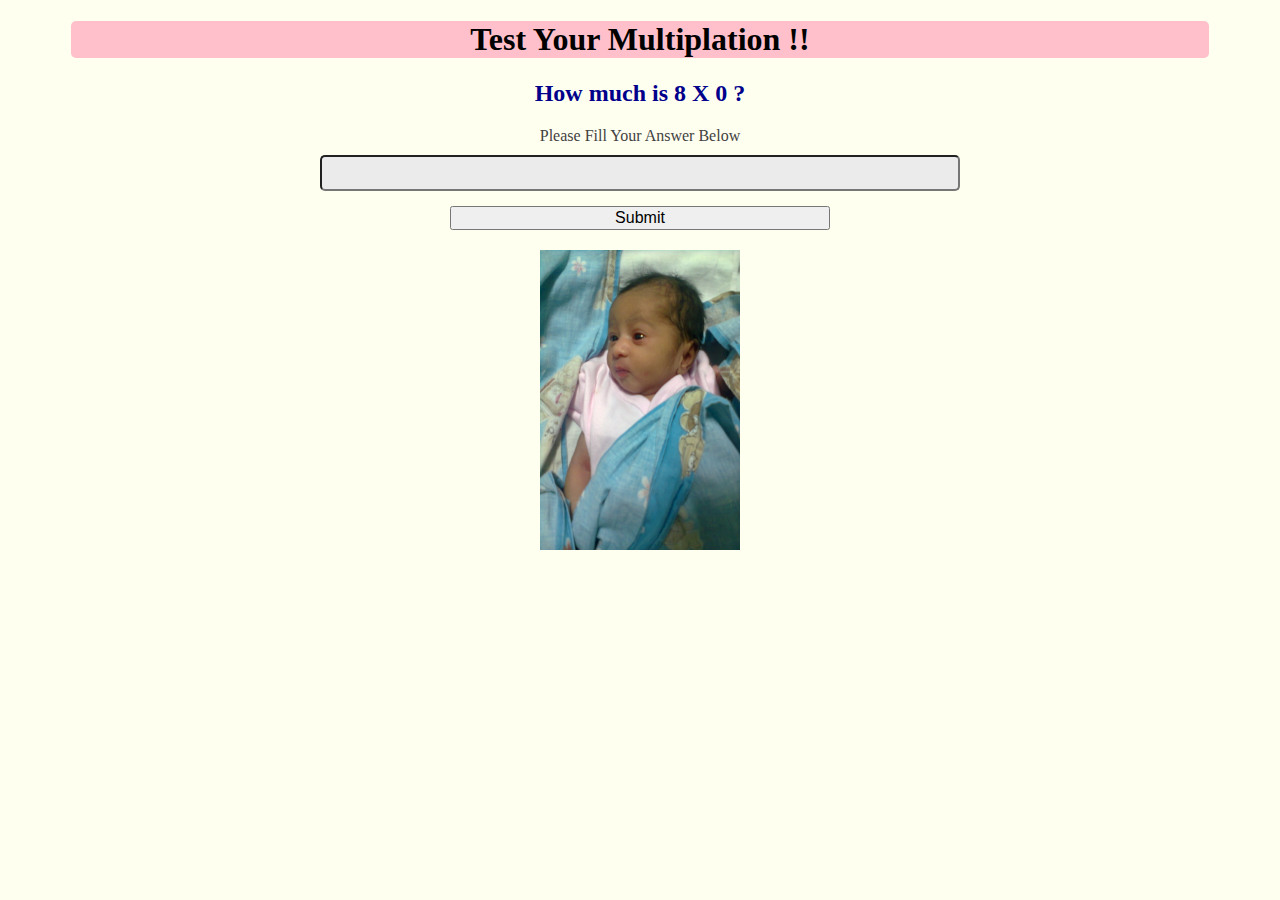
==== Custom/index.html @ 114d5021 "table commit" ====
<!DOCTYPE html>
<html>
<head>
  <meta charset="utf-8">
  <link rel="stylesheet" href="styles.css">
  <title>Tables</title>
</head>
<body id="body">
  <div class="head-box">
  <h1 class="head">Test Your Multiplation !!</h1>
</div>
  <h2 id="question"></h2>
<form>
  <label class="label" for="answer">Please Fill Your Answer Below </label><br>
  <input name="answer" id="answer"><br>
  <button id="submit">Submit</button>
</form>
  <h2 id="msg"></h2>
  <img src="Photo0014.jpg" class="image" width="200" height="300">
  <script src="script.js"></script>
</body>
</html>
---- Custom/styles.css ----
.head{
    background-color: pink;
    border-radius: 5px;
    text-align: center;
    padding-left: 3%;
    padding-right: 3%;
}
#body{
    background-color: ivory;
}
.head-box{
    width: 90%;
    padding-left: 5%;
    padding-right: 5%;
}
#question{
    text-align: center;
    color: darkblue;
}
.label{
    color: #424242;
    text-align: center;
}
form{
    text-align: center;
}
#answer{
    background-color: #ebebeb;
    margin-top: 10px;
    width: 50%;
    height: 30px;
    border-radius: 5px;
}
#submit{
    margin-top: 15px;
    width: 30%;
    color: black;
    font-size: medium;
}
.image{
    display: block;
  margin-left: auto;
  margin-right: auto;
}
#msg{
    text-align: center;
}
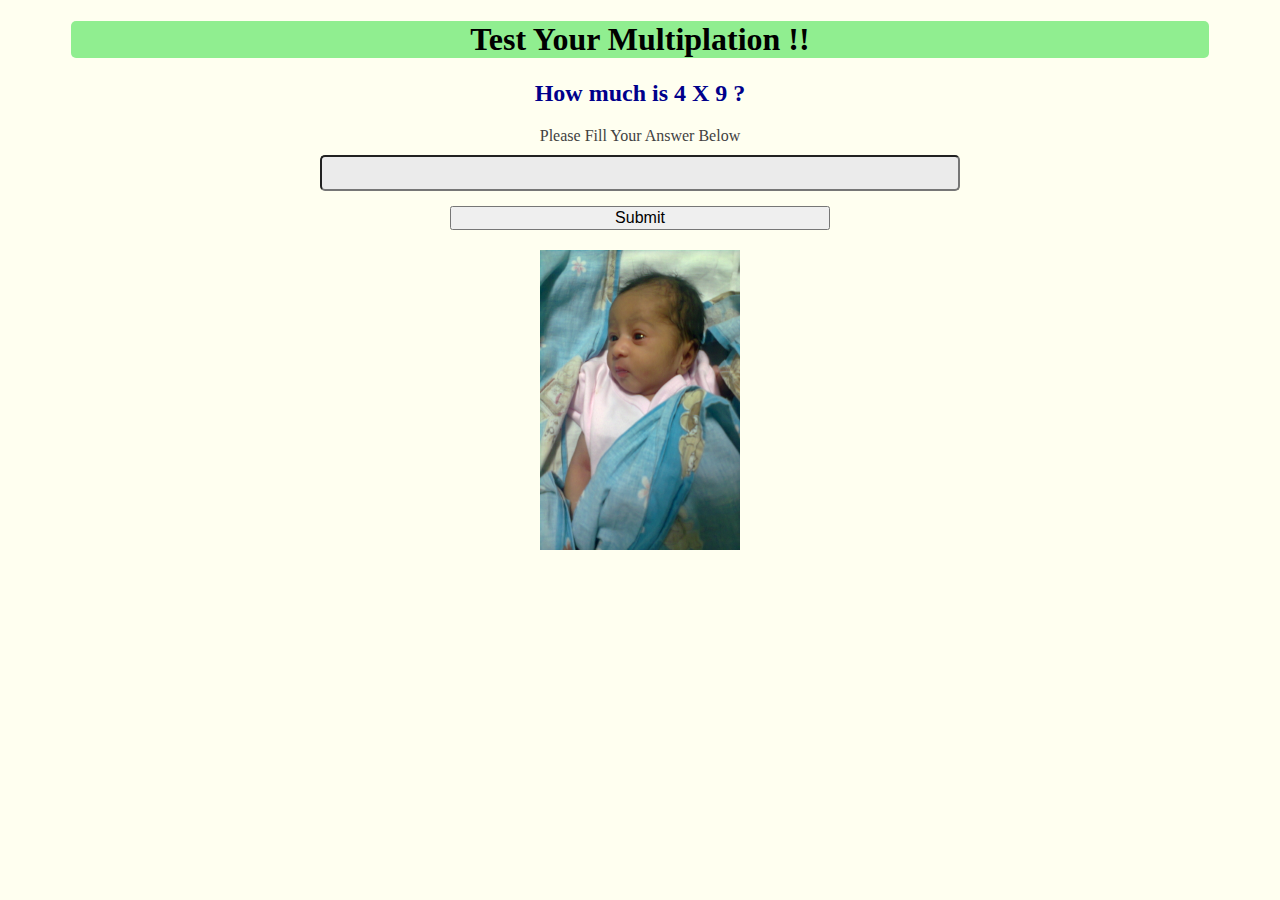
==== commit 037b0106: "final" ====
--- a/Custom/index.html
+++ b/Custom/index.html
@@ -2,6 +2,7 @@
 <html>
 <head>
   <meta charset="utf-8">
+  <meta name="viewport" content="width=device-width, initial-scale=1">
   <link rel="stylesheet" href="styles.css">
   <title>Tables</title>
 </head>
--- a/Custom/styles.css
+++ b/Custom/styles.css
@@ -44,4 +44,9 @@
 }
 #msg{
     text-align: center;
-}+}
+@media screen and (min-width: 480px) {
+    .head {
+      background-color: lightgreen;
+    }
+  }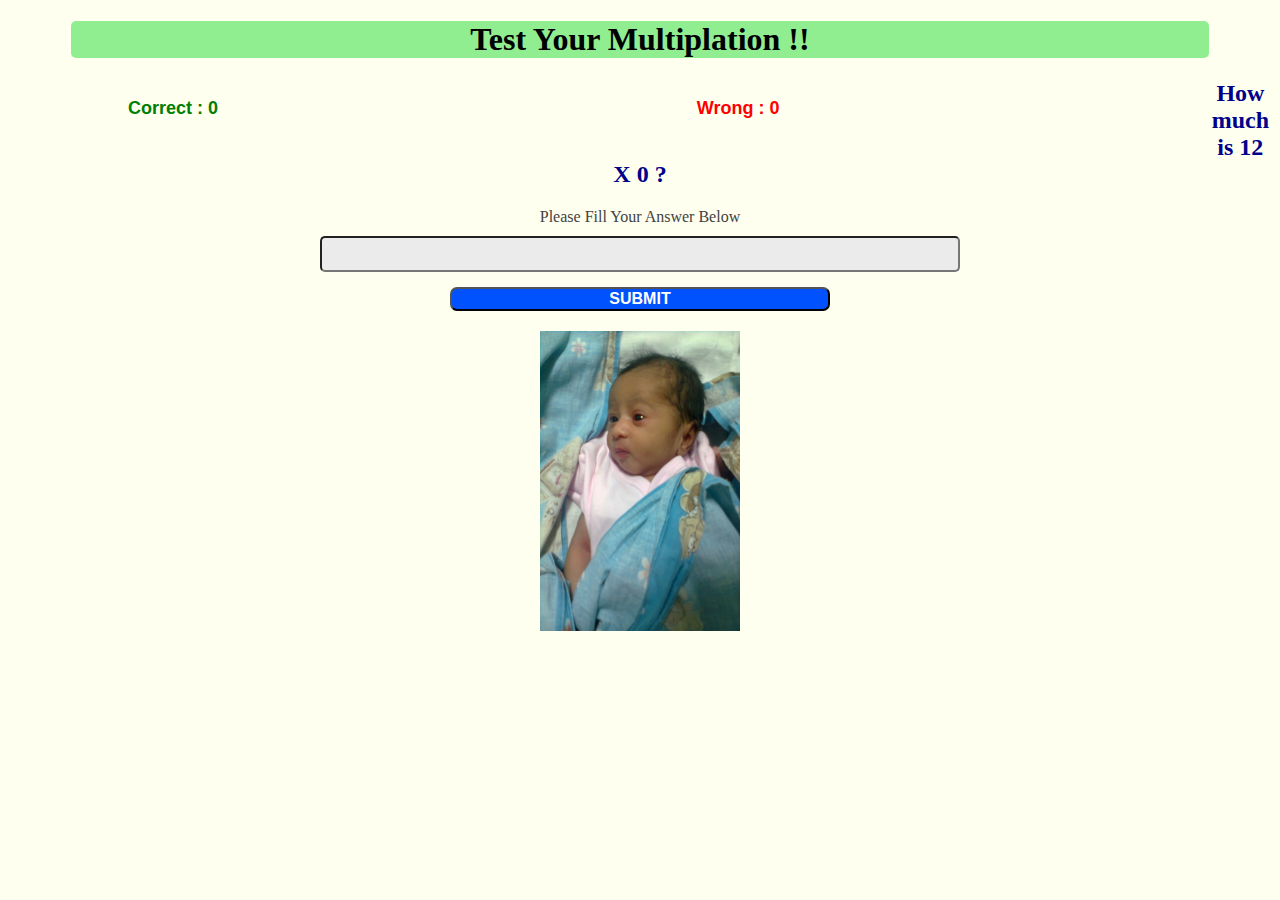
==== commit a225dca7: "added counter" ====
--- a/Custom/index.html
+++ b/Custom/index.html
@@ -10,6 +10,11 @@
   <div class="head-box">
   <h1 class="head">Test Your Multiplation !!</h1>
 </div>
+  
+  <div class="resultcont">
+    <p class="resultcount" id="textcorrect">Correct : <span id="cro">0</span></p>
+    <p class="resultcount" id="textwrong">Wrong : <span id="wro">0</span></p>
+  </div>
   <h2 id="question"></h2>
 <form>
   <label class="label" for="answer">Please Fill Your Answer Below </label><br>
--- a/Custom/styles.css
+++ b/Custom/styles.css
@@ -32,10 +32,16 @@
     border-radius: 5px;
 }
 #submit{
+    color: white;
+    font-weight: 900;
+    font-family: sans-serif;
+    border-radius: 7px;
+    text-transform: UPPERCASE;
+    background-color: #0052ff;
     margin-top: 15px;
     width: 30%;
-    color: black;
     font-size: medium;
+    
 }
 .image{
     display: block;
@@ -49,4 +55,25 @@
     .head {
       background-color: lightgreen;
     }
-  }+  }
+.resultcount{
+    box-sizing:border-box;
+    width: 45%;
+    float: left;
+    font-size: large;
+    margin-left: 5%;
+    font-family: Arial, Helvetica, sans-serif;
+    font-weight: 700;
+    
+}
+.resultcont{
+    width: 90%;
+    padding-left: 5%;
+    padding-right: 5%;
+}
+#textcorrect{
+    color: green;
+}
+#textwrong{
+    color: red;
+}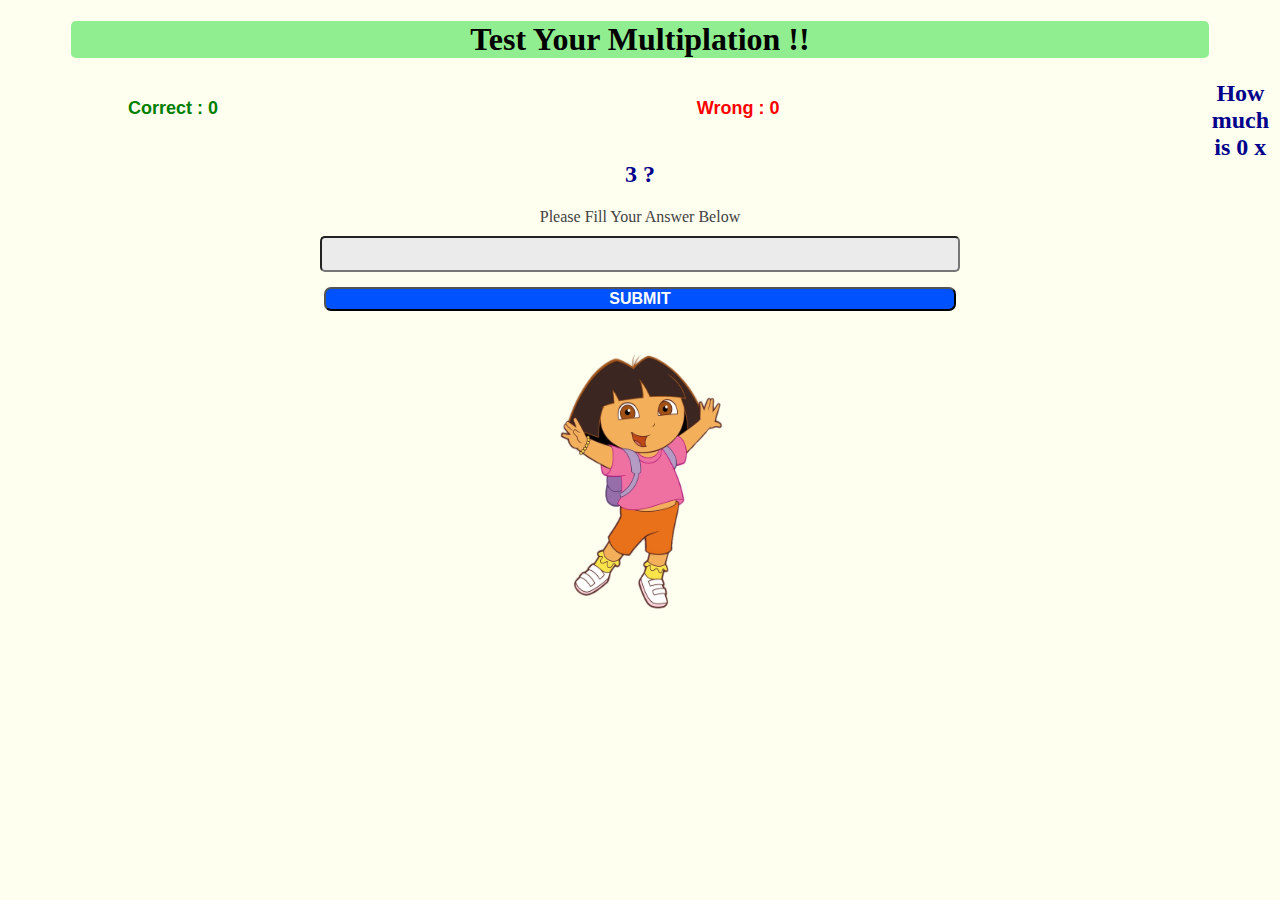
==== commit 107bb6e1: "images update" ====
--- a/Custom/index.html
+++ b/Custom/index.html
@@ -22,7 +22,7 @@
   <button id="submit">Submit</button>
 </form>
   <h2 id="msg"></h2>
-  <img src="Photo0014.jpg" class="image" width="200" height="300">
+  <img id="imager" src="success2.webp" class="image" width="200" height="300">
   <script src="script.js"></script>
 </body>
 </html>
--- a/Custom/styles.css
+++ b/Custom/styles.css
@@ -39,7 +39,7 @@
     text-transform: UPPERCASE;
     background-color: #0052ff;
     margin-top: 15px;
-    width: 30%;
+    width: 50%;
     font-size: medium;
     
 }
@@ -76,4 +76,4 @@
 }
 #textwrong{
     color: red;
-}+}
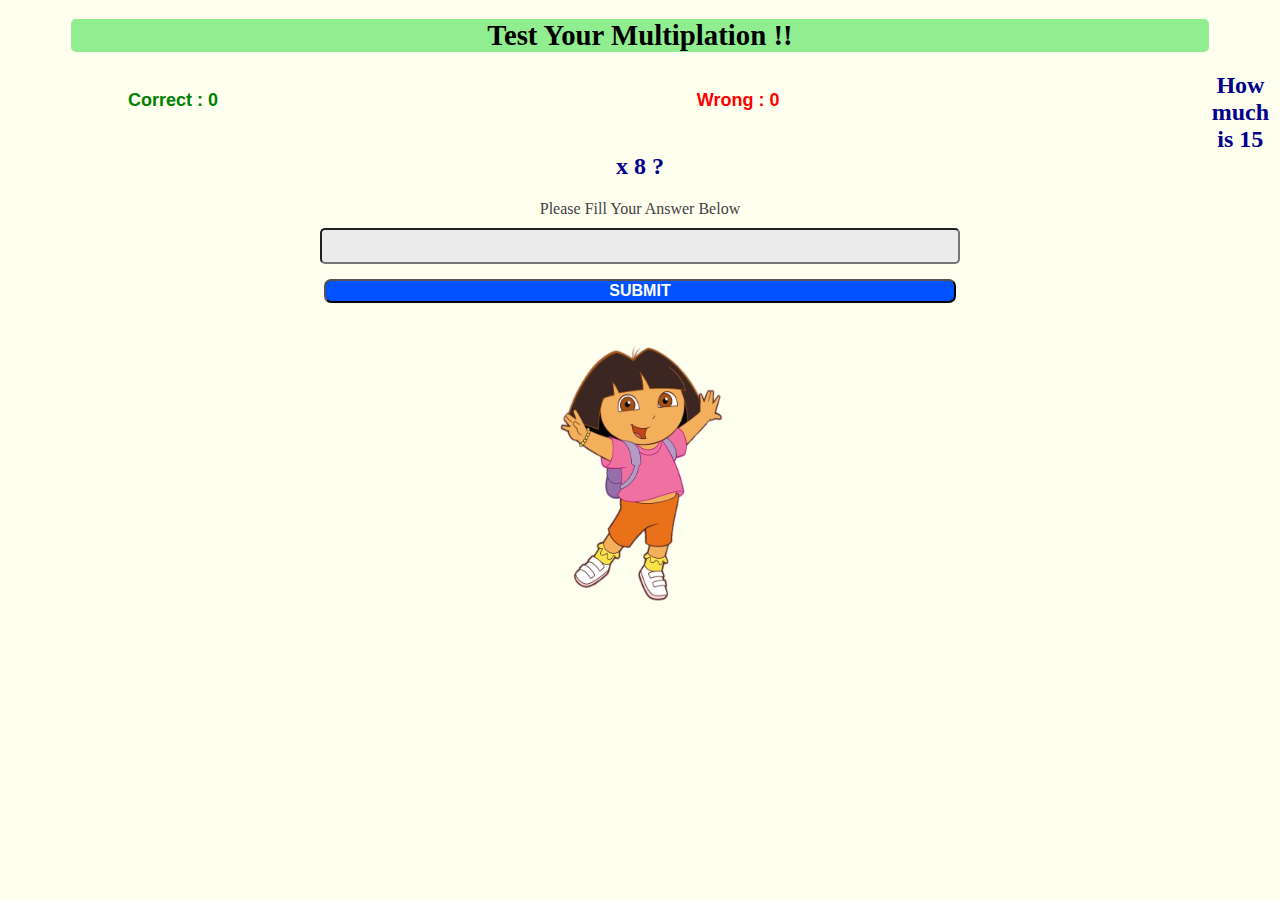
==== commit 0fd61b1b: "number pad" ====
--- a/Custom/index.html
+++ b/Custom/index.html
@@ -10,7 +10,6 @@
   <div class="head-box">
   <h1 class="head">Test Your Multiplation !!</h1>
 </div>
-  
   <div class="resultcont">
     <p class="resultcount" id="textcorrect">Correct : <span id="cro">0</span></p>
     <p class="resultcount" id="textwrong">Wrong : <span id="wro">0</span></p>
@@ -18,7 +17,7 @@
   <h2 id="question"></h2>
 <form>
   <label class="label" for="answer">Please Fill Your Answer Below </label><br>
-  <input name="answer" id="answer"><br>
+  <input name="answer" id="answer" type="text" pattern="\d*"><br>
   <button id="submit">Submit</button>
 </form>
   <h2 id="msg"></h2>
--- a/Custom/styles.css
+++ b/Custom/styles.css
@@ -4,6 +4,8 @@
     text-align: center;
     padding-left: 3%;
     padding-right: 3%;
+    font-size: 1.8rem;
+
 }
 #body{
     background-color: ivory;
@@ -77,3 +79,65 @@
 #textwrong{
     color: red;
 }
+/* The switch - the box around the slider */
+.switch {
+    position: relative;
+    display: inline-block;
+    width: 60px;
+    height: 34px;
+  }
+  
+  /* Hide default HTML checkbox */
+  .switch input {
+    opacity: 0;
+    width: 0;
+    height: 0;
+  }
+  
+  /* The slider */
+  .slider {
+    position: absolute;
+    cursor: pointer;
+    top: 0;
+    left: 0;
+    right: 0;
+    bottom: 0;
+    background-color: #ccc;
+    -webkit-transition: .4s;
+    transition: .4s;
+  }
+  
+  .slider:before {
+    position: absolute;
+    content: "";
+    height: 26px;
+    width: 26px;
+    left: 4px;
+    bottom: 4px;
+    background-color: white;
+    -webkit-transition: .4s;
+    transition: .4s;
+  }
+  
+  input:checked + .slider {
+    background-color: #2196F3;
+  }
+  
+  input:focus + .slider {
+    box-shadow: 0 0 1px #2196F3;
+  }
+  
+  input:checked + .slider:before {
+    -webkit-transform: translateX(26px);
+    -ms-transform: translateX(26px);
+    transform: translateX(26px);
+  }
+  
+  /* Rounded sliders */
+  .slider.round {
+    border-radius: 34px;
+  }
+  
+  .slider.round:before {
+    border-radius: 50%;
+  }
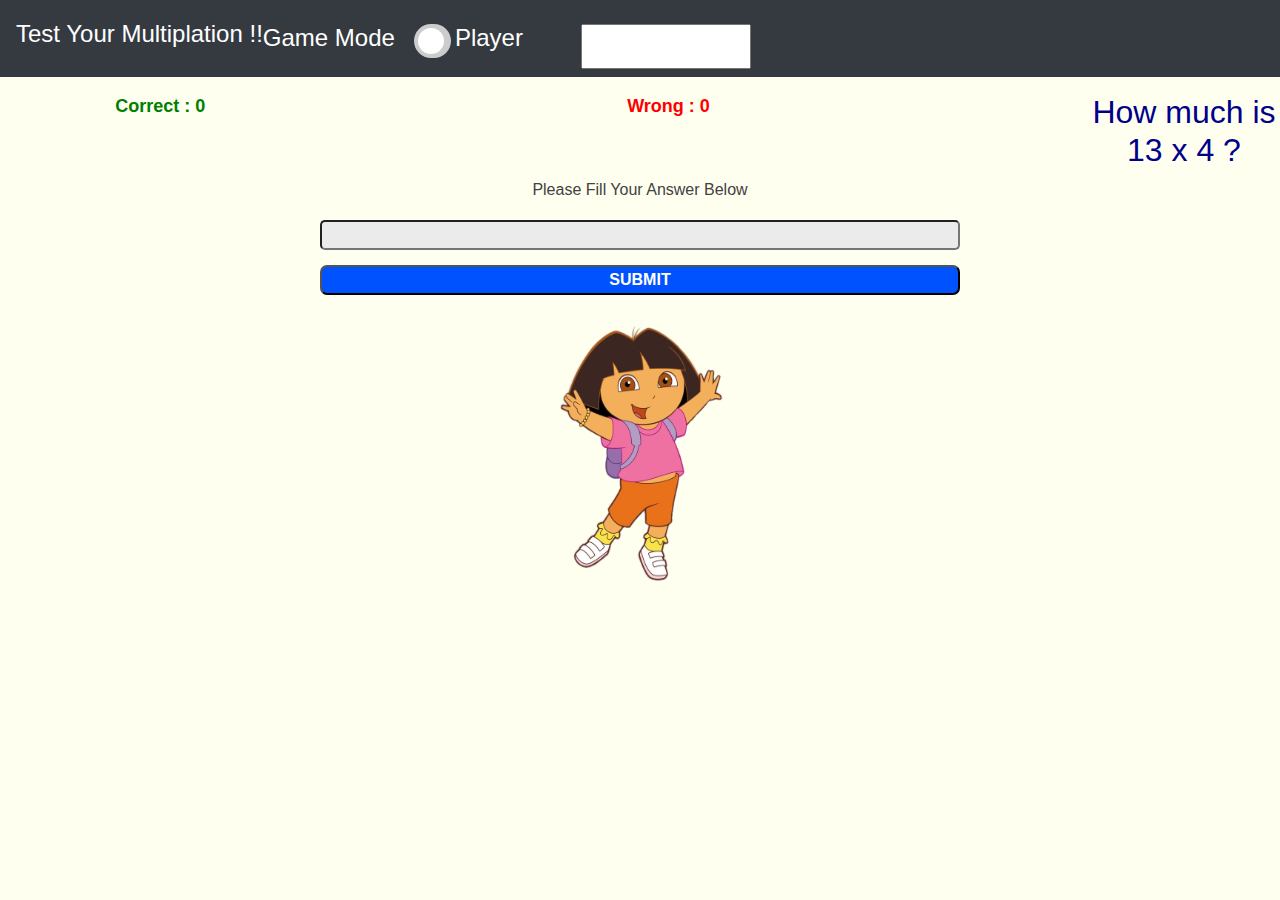
==== commit 83004155: "custom name" ====
--- a/Custom/index.html
+++ b/Custom/index.html
@@ -3,13 +3,35 @@
 <head>
   <meta charset="utf-8">
   <meta name="viewport" content="width=device-width, initial-scale=1">
+  <link rel="stylesheet" href="https://cdn.jsdelivr.net/npm/bootstrap@4.0.0/dist/css/bootstrap.min.css" integrity="sha384-Gn5384xqQ1aoWXA+058RXPxPg6fy4IWvTNh0E263XmFcJlSAwiGgFAW/dAiS6JXm" crossorigin="anonymous">
   <link rel="stylesheet" href="styles.css">
   <title>Tables</title>
 </head>
 <body id="body">
-  <div class="head-box">
-  <h1 class="head">Test Your Multiplation !!</h1>
-</div>
+  
+  <nav class="navbar navbar-expand-lg bg-dark navbar-dark mb-3">
+    <h4 class="text-white">Test Your Multiplation !!</h4>
+    <button class="navbar-toggler" type="button" data-toggle="collapse" data-target="#navbarSupportedContent" aria-controls="navbarSupportedContent" aria-expanded="false" aria-label="Toggle navigation">
+      <span class="navbar-toggler-icon"></span>
+    </button>
+  
+    <div class="collapse navbar-collapse" id="navbarSupportedContent">
+      <ul class="navbar-nav mr-auto">
+        <li class="nav-item row active mt-3">
+          <label class="col-9"> <h4 class="text-white">Game Mode</h4></label>
+          <label class="switch col-2">
+            <input type="checkbox">
+            <span class="slider round"></span>
+          </label>
+        </li>
+        <li class="nav-item row active mt-3">
+          <label class="col-5"><h4 class="text-white">Player </h4></label>
+          <input class="col-6" type="text" id="playername">
+        </li>
+      </ul>
+    </div>
+  </nav>
+
   <div class="resultcont">
     <p class="resultcount" id="textcorrect">Correct : <span id="cro">0</span></p>
     <p class="resultcount" id="textwrong">Wrong : <span id="wro">0</span></p>
@@ -22,6 +44,14 @@
 </form>
   <h2 id="msg"></h2>
   <img id="imager" src="success2.webp" class="image" width="200" height="300">
+ <!-- jQuery library -->
+<script src="https://cdn.jsdelivr.net/npm/jquery@3.6.0/dist/jquery.slim.min.js"></script>
+
+<!-- Popper JS -->
+<script src="https://cdn.jsdelivr.net/npm/popper.js@1.16.1/dist/umd/popper.min.js"></script>
+
+<!-- Latest compiled JavaScript -->
+<script src="https://cdn.jsdelivr.net/npm/bootstrap@4.6.1/dist/js/bootstrap.bundle.min.js"></script>
   <script src="script.js"></script>
 </body>
 </html>
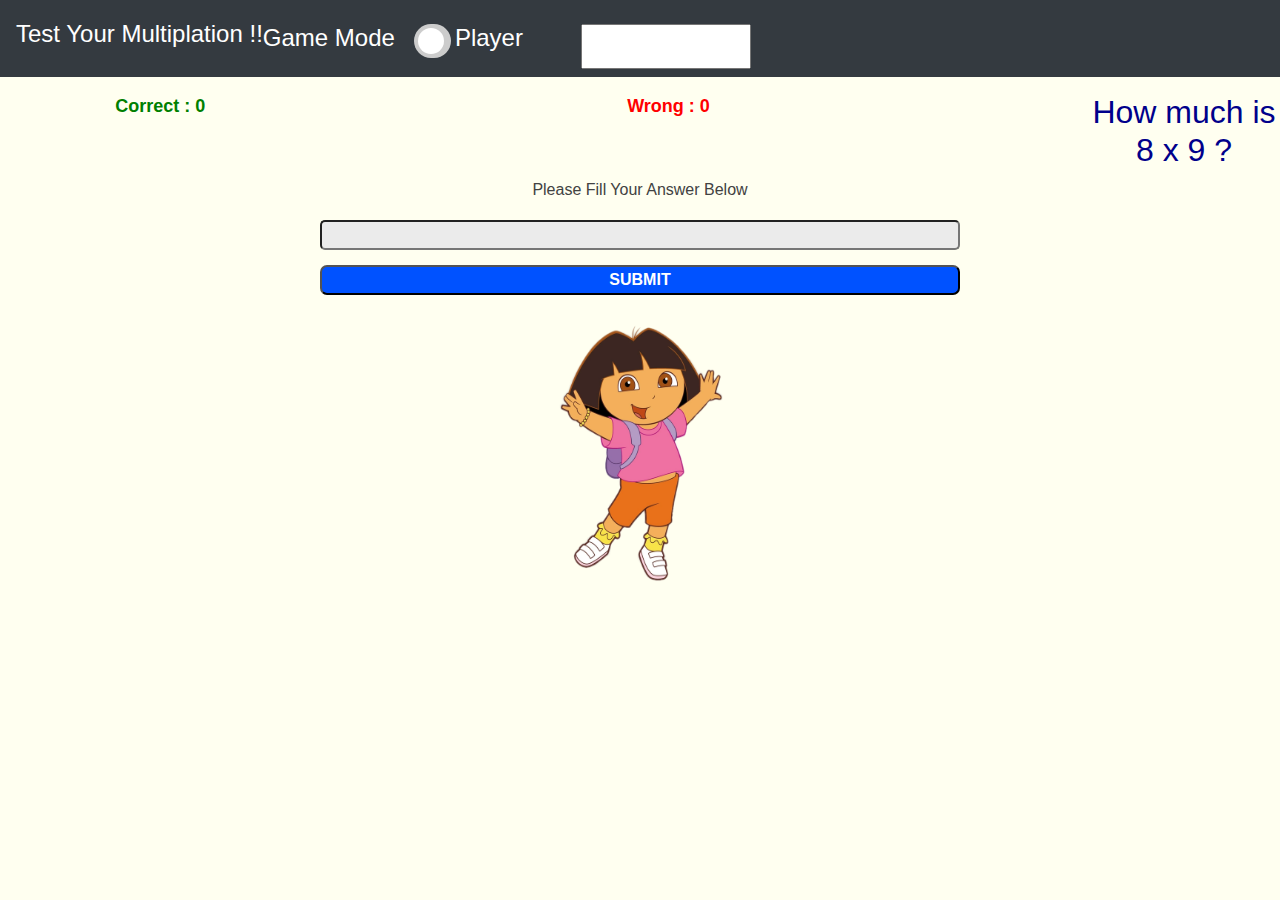
==== commit a20bda3d: "number update" ====
--- a/Custom/index.html
+++ b/Custom/index.html
@@ -39,7 +39,7 @@
   <h2 id="question"></h2>
 <form>
   <label class="label" for="answer">Please Fill Your Answer Below </label><br>
-  <input name="answer" id="answer" type="text" pattern="\d*"><br>
+  <input name="answer" id="answer" type="number" pattern="[0-9]*" inputmode="numeric"><br>
   <button id="submit">Submit</button>
 </form>
   <h2 id="msg"></h2>
